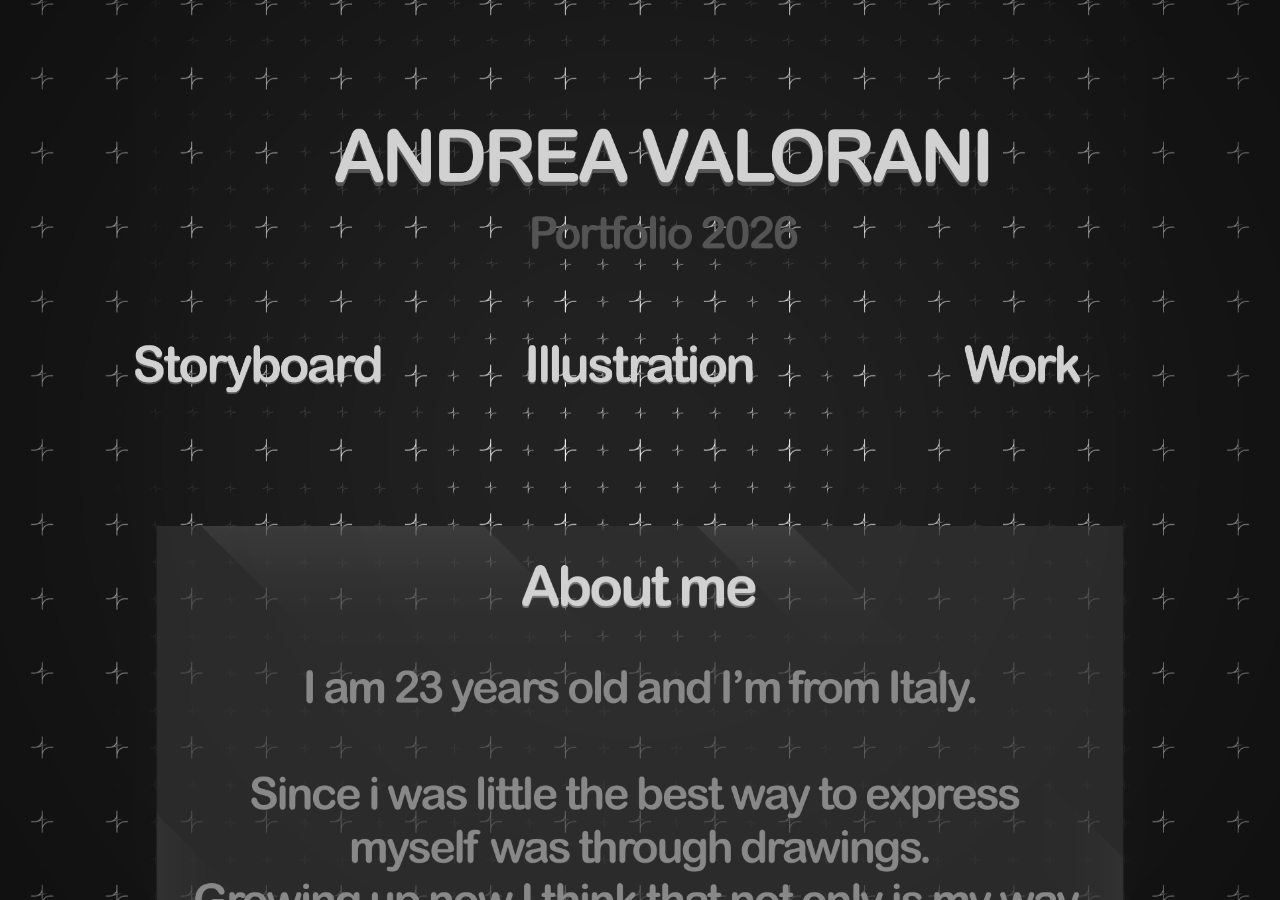
==== Home/Home.html @ 433a7869 "a" ====
<!DOCTYPE html>
<html lang="it">
    <head>
        <meta charset="UTF-8">
        <title>Andrea Valorani - Home</title>   
        <link rel="stylesheet" href="Home.css">  
    </head>
    <body>
        <div class="Wrapper">
            
            <image src="Elementi/Home_Title.png"></image>
            <div class="ButtonHolder">
                <a type="button" class="Button" href="../Storyboards/Storyboard.html">
                    <img src="Elementi/Tasto_Storyboard.png"></img>
                </a>  
                <a type="button" class="Button" href="../Illustrations/Illustrations.html">
                    <img src="Elementi/Tasto_Illustration.png"></img>
                </a>  
                <a type="button" class="Button" href="../Password/Password.html">
                    <img src="Elementi/Tasto_Work.png"></img>
                </a>  
            </div>   
            <image src="Elementi/Home_Box1.png"></image>
            <video width="320" height="240" controls>
                <source src="Andrea_Valorani_REEL_2024_2025.mov" type="video/mp4">
                Video non supportato dal tuo browser
            </video>
            <image src="Elementi/Home_Box2.png"></image>
            <image src="Elementi/Home_Piedipaggina.png" class="Footer"></image>

                <!--
                <div class="Footer">
                    <div class="Contact">
                        <label>Instagram:</label> 
                        <a href="https://www.instagram.com/andvalo1807/">@andavalo1807</a>
                    </div>
                    <div class="Contact">
                        <label>Mail:</label> 
                        <label>andrea.valorani03@gmail.com</label>
                    </div>
                    <div class="Contact">
                        <label>Linkedin:</label> 
                        <a href="https://www.linkedin.com/in/andrea-valorani-083992357/">linkedin.com/andrea-valorani</a>
                    </div>
                </div>
                -->
        </div>
        
        <script src="Home.js"></script>
    </body>
</html>
---- Home/Home.css ----
body {
    margin: 0;
    align-items: center;
    justify-content: center;
}

/* Stili di base comuni */
html::before, html::after, body::before, body::after {
    content: "";
    position: fixed;
    top: 0; 
    left: 0;
    width: 100vw; 
    height: 100vh;
    background-position: center center;
    background-repeat: no-repeat;
    background-attachment: fixed;
    background-size: cover;
    z-index: -3;      
    pointer-events: none;
    margin-top: 0 !important;
}

html::before {
    background-image: url("Elementi/BG_Fr4.png");
}

html::after {
    background-image: url("Elementi/BG_Fr1.png");
    opacity: 0;
}

body::before {
    background-image: url("Elementi/BG_Fr2.png");
    opacity: 0;
    z-index: -2;
}

body::after {
    background-image: url("Elementi/BG_Fr3.png");
    opacity: 0;
    z-index: -1;
}

html.is-animating::after {
    animation: fadeImg2 4s forwards;
}

body.is-animating::before {
    animation: fadeImg3 4s forwards;
}

body.is-animating::after {
    animation: fadeImg4 4s forwards;
}

@keyframes fadeImg2 {
    0%, 20% { opacity: 0; }
    40% { opacity: 1; }
    60%, 100% { opacity: 0; }
}

@keyframes fadeImg3 {
    0%, 40% { opacity: 0; }
    60% { opacity: 1; }
    80%, 100% { opacity: 0; }
}

@keyframes fadeImg4 {
    0%, 60%{ opacity: 0; }
    80% { opacity: 1; }
    100% { opacity: 0; }
}

img{
    width: 100vw;
    margin-top: 10%;
}

.Wrapper {
    height: 100vh;
    width: 100vw;
    overflow-x: hidden;
    justify-content: space-evenly;
    perspective-origin: 50% 50%;
    margin: 0;
}


.ParallaxBody {
    position: fixed;
    display: flex;
    justify-content: center;
    align-items: center;
    transform-style: preserve-3d;
    z-index: -1;
    pointer-events: none;
    margin: 0;
}

video {
    display: flex;
    justify-self: center;
    height: 70vh;
    margin-top: 10%;
    width: 60vw;
}

.ButtonHolder {
    display: flex;
    flex-direction: row;
    justify-content: space-evenly;
    align-items: center;                
    width: 100%;
    margin-top: 5%;         
    flex-wrap: wrap;        
}

.Button {
    display: inline-block;
    border: none;
    background: none;
    cursor: pointer;
   
    width: 250px; 
    max-width: 80%; 
    transition: transform 0.2s ease-in-out; 
}

.Button:hover {
    transform: scale(1.1);
}


.Button img {
    width: 100%;  
    height: auto; 
    display: block;
}

.Background {
    position: absolute;
    padding-bottom: 0%;
    top: 0;
    left: 0;
    width: clamp(90vw, 81.33vw + 158.67px, 100vw);
    transform: translateZ(-5px) scale(2);
    z-index: -1;
    object-fit: cover;
}

.Footer {
    position: relative; 
    width: 100%;
    top:2%;
    margin-top: 10%;
    color: white;
    text-align: center;
    z-index: 10;
}

.Footer .Contact {
    display: flex;
    justify-content: center;
    gap: 20px;
    margin-bottom: 15px;
}

a {
    color: #00bcd4;
    text-decoration: none;
    cursor: pointer;
}

@media (min-height: 800px) {
    .Background {
        width: clamp(100vw, 80.49vw + 357px, 140vw);
    }
}
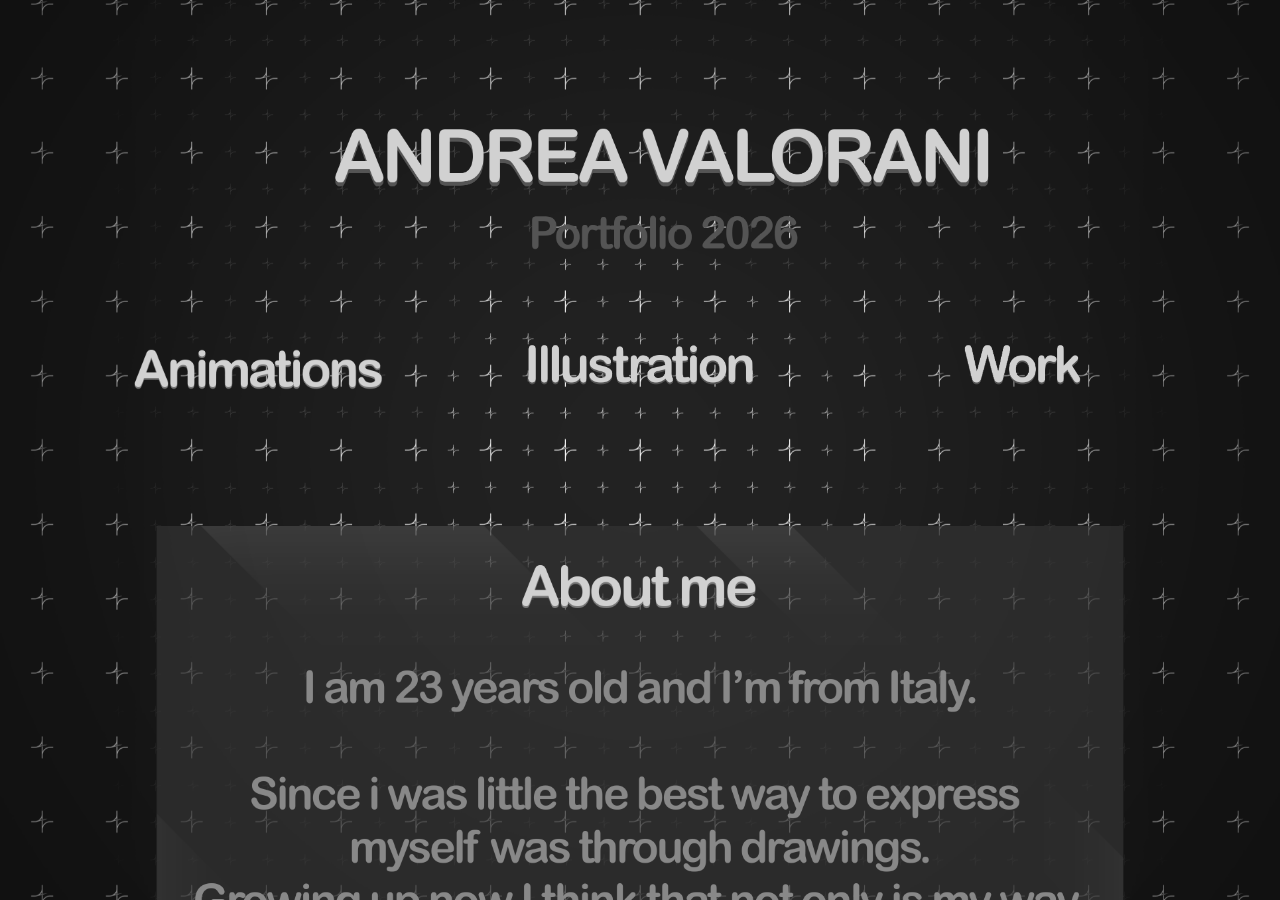
==== commit a3637ddf: "Update" ====
--- a/Home/Home.html
+++ b/Home/Home.html
@@ -11,7 +11,7 @@
             <image src="Elementi/Home_Title.png"></image>
             <div class="ButtonHolder">
                 <a type="button" class="Button" href="../Storyboards/Storyboard.html">
-                    <img src="Elementi/Tasto_Storyboard.png"></img>
+                    <img src="Elementi/Tasto_Animations.png"></img>
                 </a>  
                 <a type="button" class="Button" href="../Illustrations/Illustrations.html">
                     <img src="Elementi/Tasto_Illustration.png"></img>
@@ -21,10 +21,9 @@
                 </a>  
             </div>   
             <image src="Elementi/Home_Box1.png"></image>
-            <video width="320" height="240" controls>
-                <source src="Andrea_Valorani_REEL_2024_2025.mov" type="video/mp4">
-                Video non supportato dal tuo browser
-            </video>
+            <div class="VideoSelector">
+                <iframe width="320" height="240" src="https://www.youtube.com/embed/i2QM9WB7PMs"></iframe>
+            </div>
             <image src="Elementi/Home_Box2.png"></image>
             <image src="Elementi/Home_Piedipaggina.png" class="Footer"></image>
 
--- a/Home/Home.css
+++ b/Home/Home.css
@@ -98,7 +98,7 @@
     margin: 0;
 }
 
-video {
+iframe {
     display: flex;
     justify-self: center;
     height: 70vh;
@@ -172,8 +172,40 @@
     cursor: pointer;
 }
 
+.VideoSelector {
+    position: relative;
+    margin-top: 10%;
+    width: 100%;
+    height: 80vh;
+    display: flex;
+    flex-direction: row;
+    justify-content: center;
+}
+
 @media (min-height: 800px) {
     .Background {
         width: clamp(100vw, 80.49vw + 357px, 140vw);
     }
+    
+}
+
+@media (max-aspect-ratio: 1/1) {
+    
+    iframe {
+        display: flex;
+        justify-self: center;
+        height: 15vh;
+        margin-top: 10%;
+        width: 60vw;
+    }
+
+    .VideoSelector {
+        position: relative;
+        margin-top: 10%;
+        width: 100%;
+        height: 25vh;
+        display: flex;
+        flex-direction: row;
+        justify-content: center;
+    }
 }
